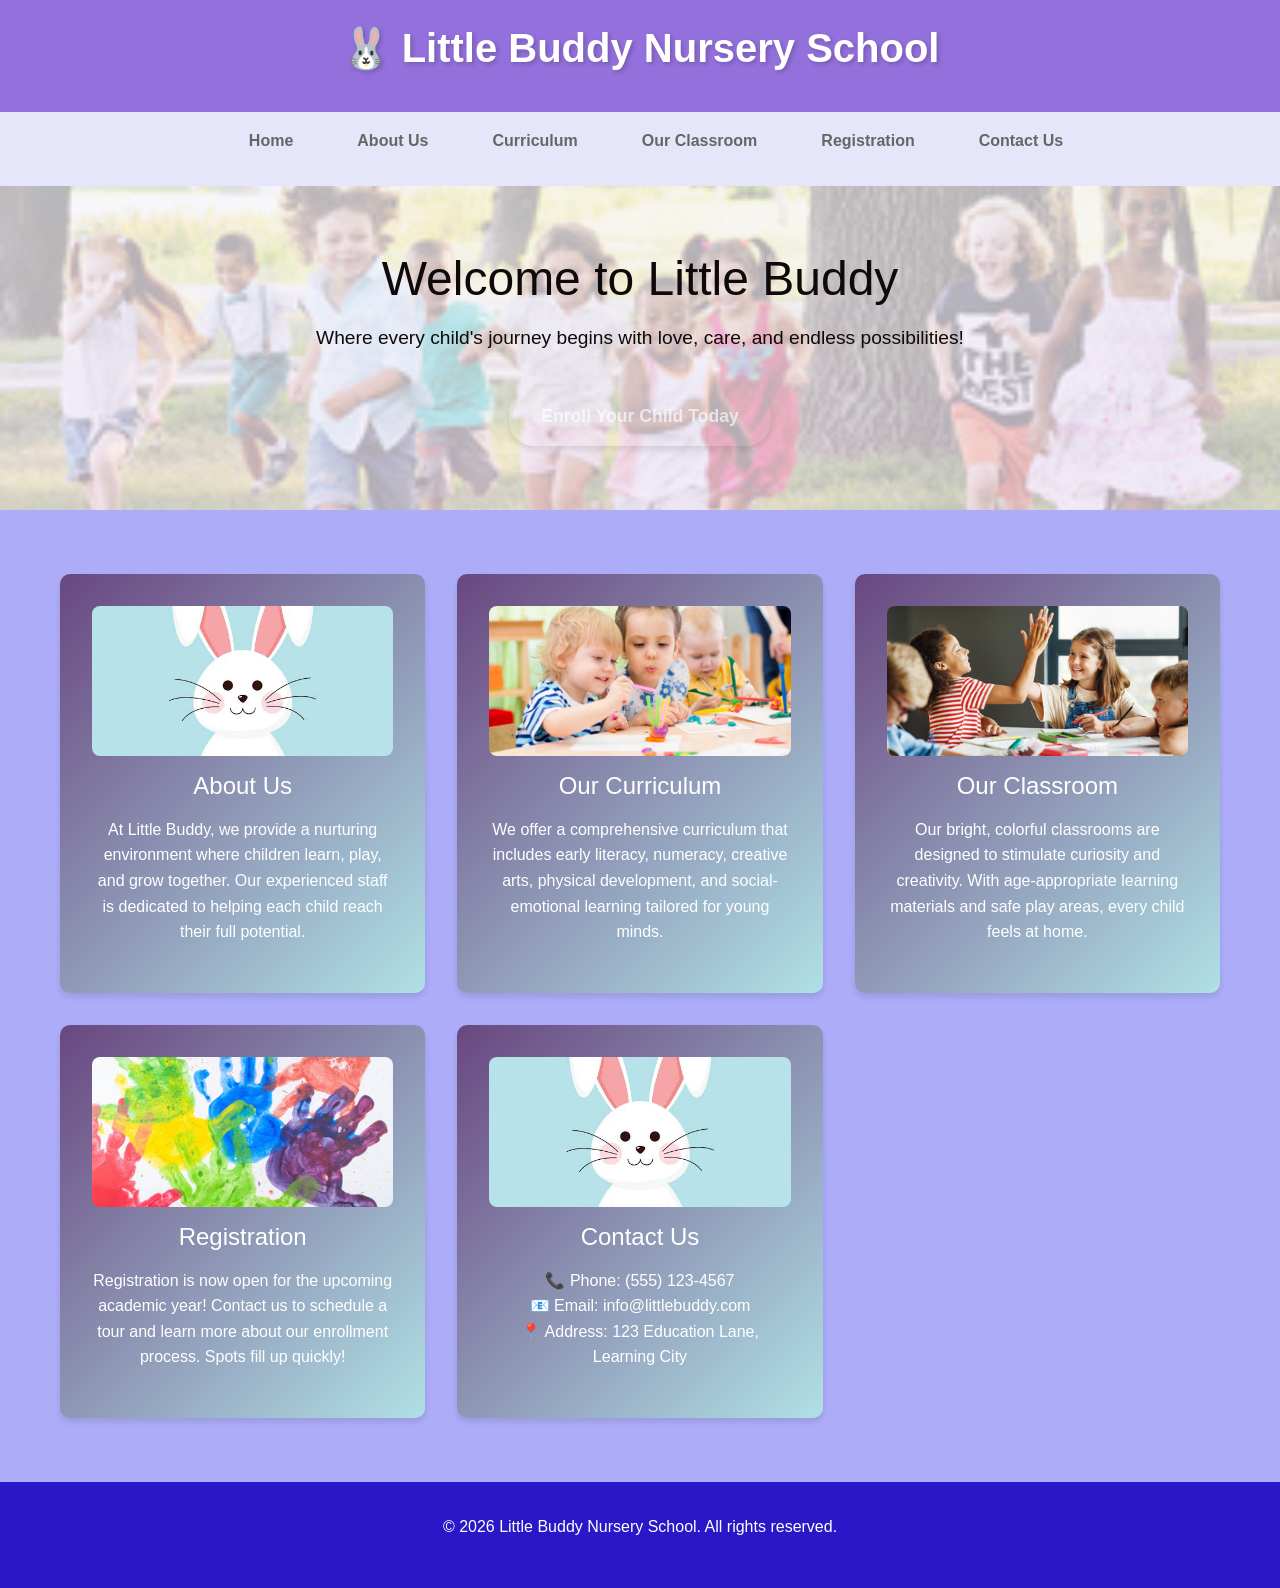
==== index.html @ 31e47cb7 "fixed index file" ====
<!DOCTYPE html>
<html lang="en">
<head>
    <meta charset="UTF-8">
    <meta name="viewport" content="width=device-width, initial-scale=1.0">
    <title>Little Buddy Nursery School</title>
    <!-- Bootstrap CSS -->
    <link href="https://cdn.jsdelivr.net/npm/bootstrap@5.3.0/dist/css/bootstrap.min.css" rel="stylesheet">
    <!-- Custom CSS -->
    <link rel="stylesheet" href="./css/styles.css">
</head>
<body>
    <header>
        <div class="container">
            <div class="logo">🐰 Little Buddy Nursery School</div>
        </div>
    </header>

    <nav>
        <div class="container">
            <ul>
                <li><a href="#home">Home</a></li>
                <li><a href="#about">About Us</a></li>
                <li><a href="#curriculum">Curriculum</a></li>
                <li><a href="#classroom">Our Classroom</a></li>
                <li><a href="#registration">Registration</a></li>
                <li><a href="#contact">Contact Us</a></li>
            </ul>
        </div>
    </nav>

    <section class="hero" id="home">
        <div class="container">
            <h1>Welcome to Little Buddy Nursery School</h1>
            <p>Where every child's journey begins with love, care, and endless possibilities!</p>
            <a href="#registration" class="cta-button">Enroll Your Child Today</a>
        </div>
    </section>

    <section class="container">
        <div class="features">
            <div class="feature-card" id="about">
                <img src="./asset/image.html/images (3).jpg" alt="image7" class="card-image">
                <h3>About Us</h3>
                <p>At Little Buddy, we provide a nurturing environment where children learn, play, and grow together. Our experienced staff is dedicated to helping each child reach their full potential.</p>
            </div>

            <div class="feature-card" id="curriculum">
                <img src="./asset/image.html/image7.jpg" alt="Curriculum" class="card-image">
                <h3>Our Curriculum</h3>
                <p>We offer a comprehensive curriculum that includes early literacy, numeracy, creative arts, physical development, and social-emotional learning tailored for young minds.</p>
            </div>

            <div class="feature-card" id="classroom">
                <img src="./asset/image.html/image5.jpg" alt="Classroom" class="card-image">
                <h3>Our Classroom</h3>
                <p>Our bright, colorful classrooms are designed to stimulate curiosity and creativity. With age-appropriate learning materials and safe play areas, every child feels at home.</p>
            </div>

            <div class="feature-card" id="registration">
                <img src="./asset/image.html/image4.jpg" alt="Registration" class="card-image">
                <h3>Registration</h3>
                <p>Registration is now open for the upcoming academic year! Contact us to schedule a tour and learn more about our enrollment process. Spots fill up quickly!</p>
            </div>

            <div class="feature-card" id="contact">
                <img src="./asset/image.html/images (3).jpg" alt="Contact Us" class="card-image">
                <h3>Contact Us</h3>
                <p>📞 Phone: (555) 123-4567<br>
                📧 Email: info@littlebuddy.com<br>
                📍 Address: 123 Education Lane, Learning City</p>
            </div>
        </div>
    </section>

    <footer>
        <div class="container">
            <p>&copy; 2026 Little Buddy Nursery School. All rights reserved.</p>
        </div>
    </footer>

    <script>
        // Smooth scrolling for navigation links
        document.querySelectorAll('nav a[href^="#"]').forEach(anchor => {
            anchor.addEventListener('click', function (e) {
                e.preventDefault();
                const target = document.querySelector(this.getAttribute('href'));
                if (target) {
                    target.scrollIntoView({
                        behavior: 'smooth',
                        block: 'start'
                    });
                }
            });
        });

        // Add animation on scroll
        const observerOptions = {
            threshold: 0.1,
            rootMargin: '0px 0px -50px 0px'
        };

        const observer = new IntersectionObserver((entries) => {
            entries.forEach(entry => {
                if (entry.isIntersecting) {
                    entry.target.style.opacity = '1';
                    entry.target.style.transform = 'translateY(0)';
                }
            });
        }, observerOptions);

        // Observe feature cards
        document.querySelectorAll('.feature-card').forEach(element => {
            element.style.opacity = '0';
            element.style.transform = 'translateY(20px)';
            element.style.transition = 'opacity 0.6s ease, transform 0.6s ease';
            observer.observe(element);
        });

        // Add click effect to feature cards
        document.querySelectorAll('.feature-card').forEach(card => {
            card.addEventListener('click', function() {
                this.style.transform = 'scale(0.95)';
                setTimeout(() => {
                    this.style.transform = '';
                }, 150);
            });
        });

        // Add typing effect to hero title
        const heroTitle = document.querySelector('.hero h1');
        const originalText = heroTitle.textContent;
        heroTitle.textContent = '';
        let charIndex = 0;

        function typeWriter() {
            if (charIndex < originalText.length) {
                heroTitle.textContent += originalText.charAt(charIndex);
                charIndex++;
                setTimeout(typeWriter, 50);
            }
        }

        // Start typing effect when page loads
        window.addEventListener('load', typeWriter);
    </script>
</body>
</html>
---- css/styles.css ----
* {
    margin: 0;
    padding: 0;
    box-sizing: border-box;
}

body {
    font-family: 'Arial', sans-serif;
    line-height: 1.6;
    background-color: #1717ed5b;
}

header {
    background-color: #9370DB;
    color: white;
    padding: 1rem 0;
    box-shadow: 0 2px 5px rgba(0,0,0,0.1);
    transition: background-color 0.3s ease;
}

header:hover {
    background-color: #8A2BE2;
}

.container {
    max-width: 1200px;
    margin: 0 auto;
    padding: 0 20px;
}

.logo {
    text-align: center;
    font-size: 2.5rem;
    font-weight: bold;
    margin-bottom: 1rem;
    color: white;
    text-shadow: 2px 2px 4px rgba(0,0,0,0.2);
}

nav {
    background-color: #E6E6FA;
    padding: 1rem 0;
    transition: background-color 0.3s ease;
}

nav:hover {
    background-color: #D8BFD8;
}

nav ul {
    list-style: none;
    display: flex;
    justify-content: center;
    flex-wrap: wrap;
    gap: 2rem;
}

nav a {
    color: #666;
    text-decoration: none;
    font-weight: bold;
    padding: 0.5rem 1rem;
    border-radius: 5px;
    transition: all 0.3s ease;
}

nav a:hover {
    background-color: #9370DB;
    color: white;
    transform: translateY(-2px);
}

.hero {
    position: relative;
    background-color: #E6E6FA;
    background-image: linear-gradient(rgba(245, 245, 252, 0.72), rgba(245, 234, 245, 0.72)), url("../asset/image.html/image6.jpg");
    background-position: center;
    background-size: cover;
    background-repeat: no-repeat;
    color: #100909;
    text-align: center;
    padding: 4rem 20px;
    margin-bottom: 2rem;
    transition: all 0.3s ease;
}

.hero:hover {
    background-image: linear-gradient(rgba(216, 191, 216, 0.72), rgba(221, 160, 221, 0.72)), url("../asset/image.html/image6.jpg");
}

.hero h1 {
    font-size: 3rem;
    margin-bottom: 1rem;
}

.hero p {
    font-size: 1.2rem;
    margin-bottom: 2rem;
}

.cta-button {
    background-color: rgb(132, 42, 92)aa;
    color: rgba(255, 255, 255, 0.652);
    padding: 1rem 2rem;
    border: none;
    border-radius: 25px;
    font-size: 1.1rem;
    font-weight: bold;
    cursor: pointer;
    text-decoration: none;
    display: inline-block;
    transition: all 0.3s ease;
    box-shadow: 0 4px 6px rgba(0,0,0,0.1);
}

.cta-button:hover {
    transform: scale(1.05);
    background-color: #8A2BE2;
    box-shadow: 0 6px 12px rgba(0,0,0,0.15);
}

.cta-button:active {
    transform: scale(0.98);
}

.card-image {
    width: 100%;
    height: 150px;
    object-fit: cover;
    border-radius: 8px;
    margin-bottom: 1rem;
    transition: transform 0.3s ease;
}

.feature-card:hover .card-image {
    transform: scale(1.05);
}

.features {
    display: grid;
    grid-template-columns: repeat(auto-fit, minmax(300px, 1fr));
    gap: 2rem;
    padding: 2rem 0;
    margin-bottom: 2rem;
}

.feature-card {
    background: linear-gradient(135deg, #694780 0%, #B0E0E6 100%);
    padding: 2rem;
    border-radius: 10px;
    box-shadow: 0 4px 6px rgba(0,0,0,0.1);
    text-align: center;
    transition: all 0.3s ease;
    cursor: pointer;
    color: rgb(251, 242, 242);
}

.feature-card:hover {
    transform: translateY(-5px);
    box-shadow: 0 8px 15px rgba(0,0,0,0.2);
    background: linear-gradient(135deg, #5F9EA0 0%, #87CEEB 100%);
}

.feature-card h3 {
    color: white;
    margin-bottom: 1rem;
    font-size: 1.5rem;
    transition: color 0.3s ease;
}

.feature-card p {
    color: white;
}

.feature-card:hover h3 {
    color: #E0FFFF;
}

/* Focus states for accessibility */
nav a:focus,
.cta-button:focus {
    outline: 2px solid #9370DB;
    outline-offset: 2px;
}

/* Active link state */
nav a.active {
    background-color: #9370DB;
    color: white;
}

/* Input/Form interactivity */
input:focus,
textarea:focus,
select:focus {
    outline: 2px solid #9370DB;
    outline-offset: 2px;
    border-color: #9370DB;
}

/* Smooth transitions for all interactive elements */
button,
a,
input,
textarea,
select {
    transition: all 0.3s ease;
}

/* Feature card active state */
.feature-card:active {
    transform: scale(0.95);
}

/* Animation for fade-in on load */
@keyframes fadeInUp {
    from {
        opacity: 0;
        transform: translateY(20px);
    }
    to {
        opacity: 1;
        transform: translateY(0);
    }
}

.feature-card {
    animation: fadeInUp 0.6s ease forwards;
}

/* Stagger animation for cards */
.feature-card:nth-child(1) { animation-delay: 0.1s; }
.feature-card:nth-child(2) { animation-delay: 0.2s; }
.feature-card:nth-child(3) { animation-delay: 0.3s; }
.feature-card:nth-child(4) { animation-delay: 0.4s; }
.feature-card:nth-child(5) { animation-delay: 0.5s; }

footer {
    background-color: #2b16c8;
    color: white;
    text-align: center;
    padding: 2rem 0;
    margin-top: 2rem;
}

@media (max-width: 768px) {
    nav ul {
        flex-direction: column;
        align-items: center;
        gap: 0.5rem;
    }

    .hero h1 {
        font-size: 2rem;
    }

    .features {
        grid-template-columns: 1fr;
    }
}
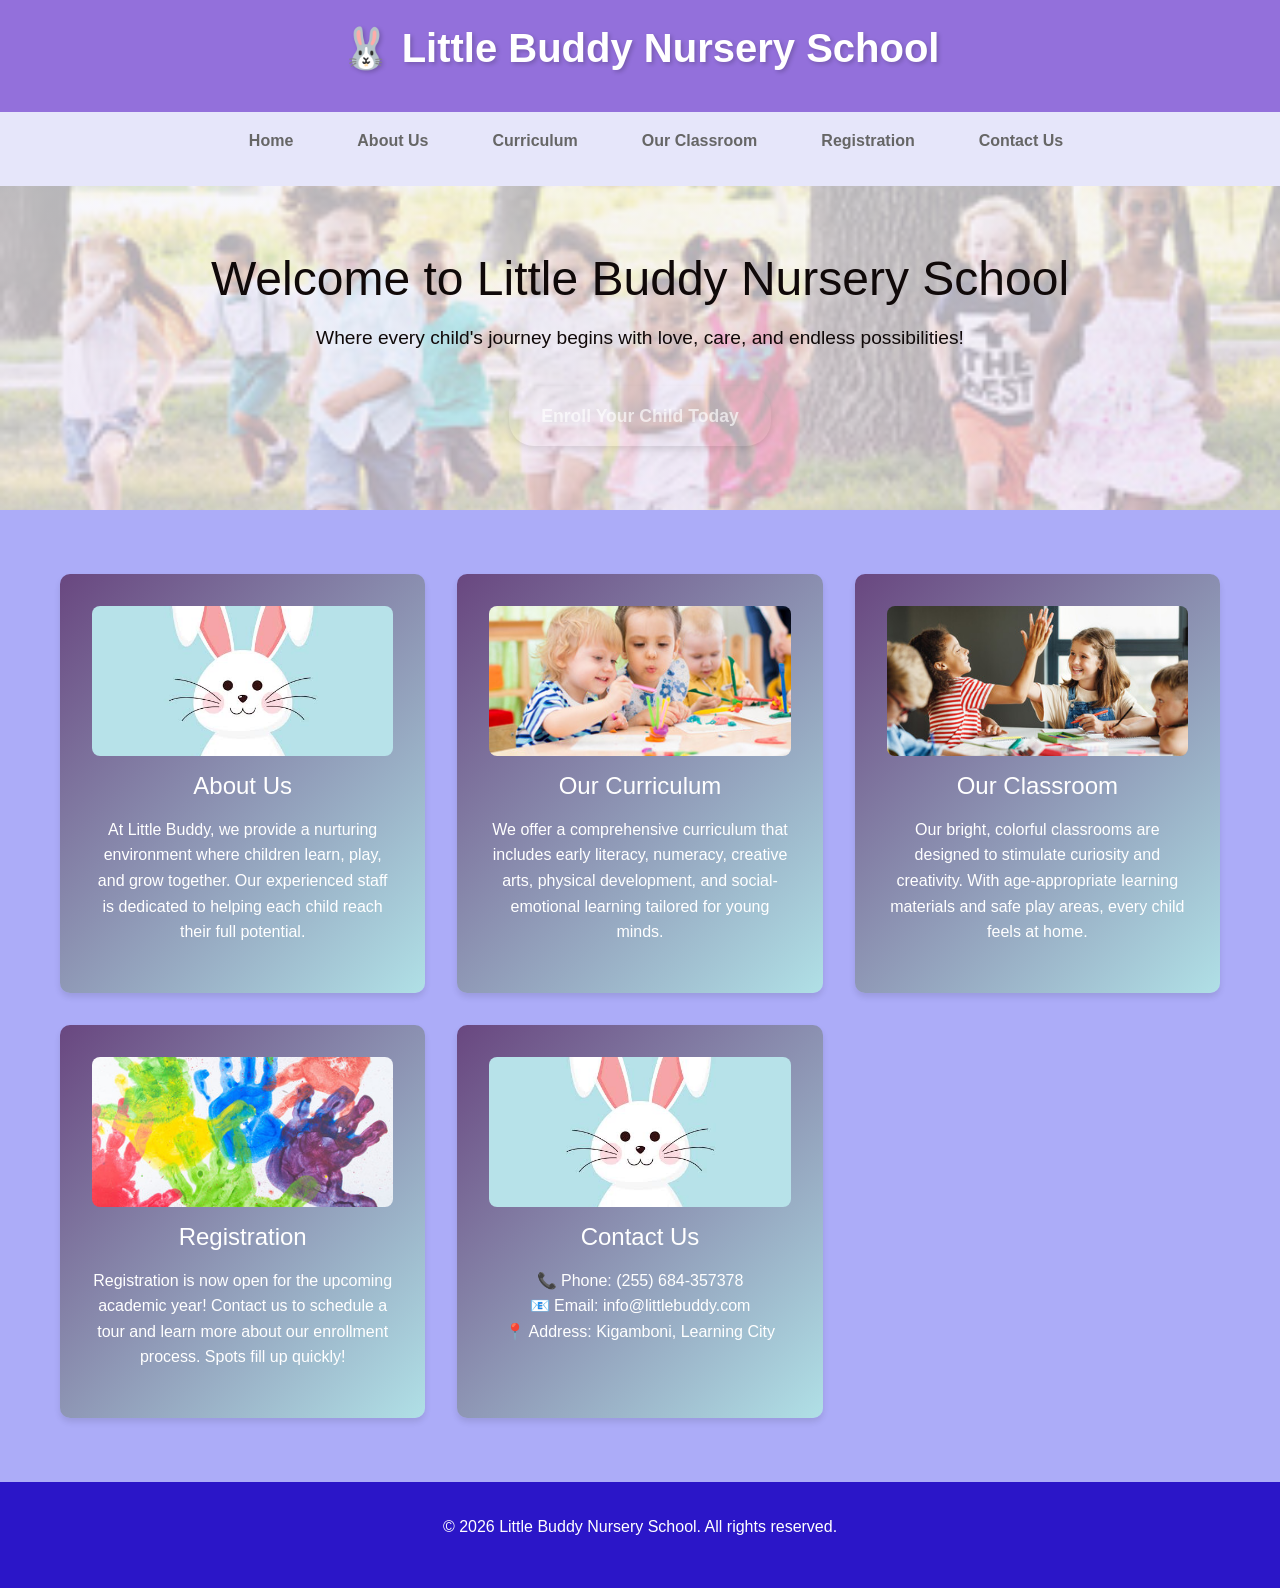
==== commit 20330606: "updated changes" ====
--- a/index.html
+++ b/index.html
@@ -66,9 +66,9 @@
             <div class="feature-card" id="contact">
                 <img src="./asset/image.html/images (3).jpg" alt="Contact Us" class="card-image">
                 <h3>Contact Us</h3>
-                <p>📞 Phone: (555) 123-4567<br>
+                <p>📞 Phone: (255) 684-357378<br>
                 📧 Email: info@littlebuddy.com<br>
-                📍 Address: 123 Education Lane, Learning City</p>
+                📍 Address: Kigamboni, Learning City</p>
             </div>
         </div>
     </section>
@@ -134,7 +134,7 @@
         let charIndex = 0;
 
         function typeWriter() {
-            if (charIndex < originalText.length) {
+            if (charIndex originalText.length) {
                 heroTitle.textContent += originalText.charAt(charIndex);
                 charIndex++;
                 setTimeout(typeWriter, 50);
